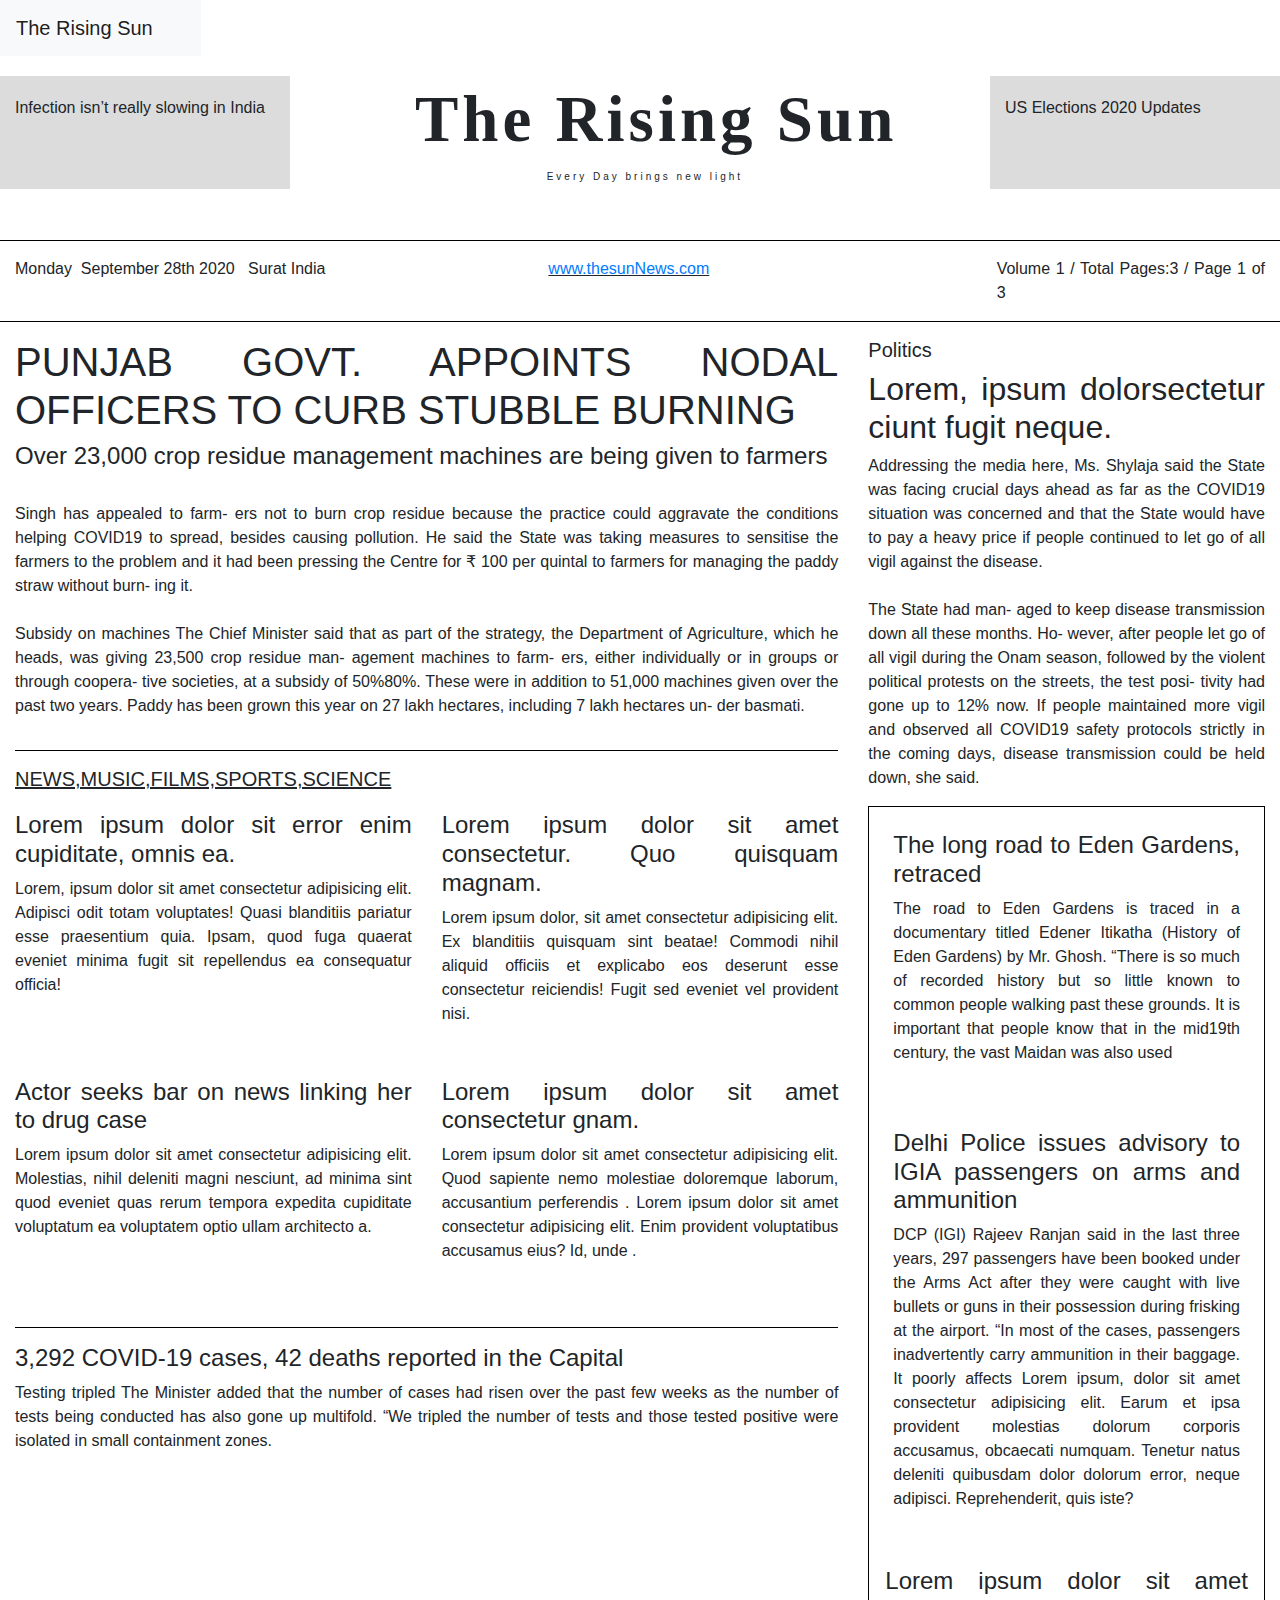
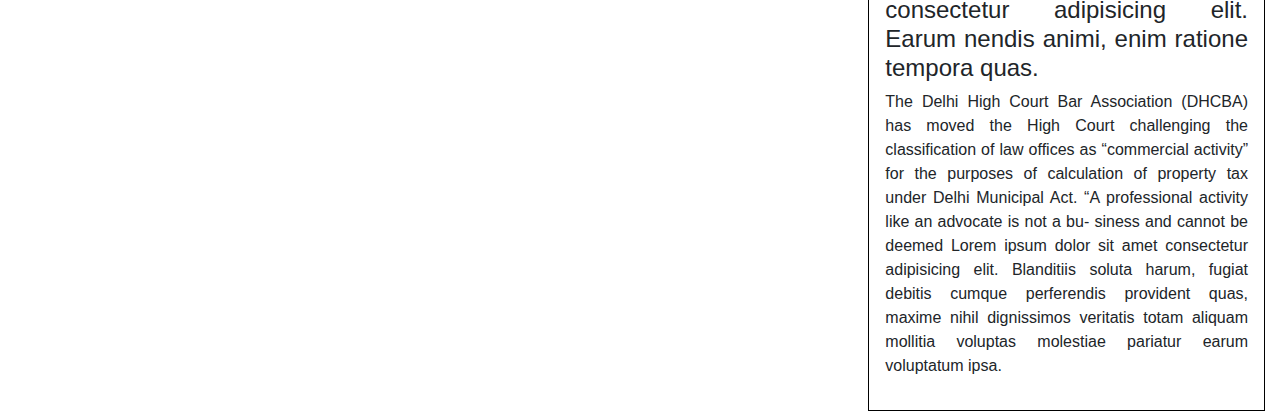
==== index.html @ dada2051 "Add files via upload" ====
<!DOCTYPE html>
<html lang="en">

<head>
    <meta charset="UTF-8">
    <meta name="viewport" content="width=device-width, initial-scale=1.0">
    <link rel="stylesheet" href="style.css">
    <link rel="stylesheet" href="https://stackpath.bootstrapcdn.com/bootstrap/4.5.2/css/bootstrap.min.css"
        integrity="sha384-JcKb8q3iqJ61gNV9KGb8thSsNjpSL0n8PARn9HuZOnIxN0hoP+VmmDGMN5t9UJ0Z" crossorigin="anonymous">
    <title>Newspaper</title>
</head>

<body>
    <div class="container-fluid">
        <div class="row">
            <nav class="navbar navbar-expand-lg navbar-light bg-light">
                <a class="navbar-brand" href="#">The Rising Sun</a>
                <button class="navbar-toggler" type="button" data-toggle="collapse" data-target="#navbarText"
                    aria-controls="navbarText" aria-expanded="false" aria-label="Toggle navigation">
                    <span class="navbar-toggler-icon"></span>
                </button>
                <div class="collapse navbar-collapse" id="navbarText">
                    <ul class="navbar-nav mr-auto">
                        <li class="nav-item active">
                            <a class="nav-link" href="index.html"><span class="sr-only">(current)</span></a>
                        </li>
                        </ul>

                </div>
            </nav>
        </div>
        <div class="row">
            <div class=" col-md side-header-left hidden-sm-up">
                <div class="row">
                    
                    <div class="col">Infection isn’t really slowing in India</div>
                </div>
            </div>
            <div class=" col-md-6 
              center-header">
                <div class="row">
                    <div class="col-md-12">
                        <div class="header"><b>The Rising Sun</b></div>
                        <div class="row">
                            <div class="col-md-2"></div>
                            <div class="col-md col-sm-12 col-xs-12 belowHeaderLine">Every Day brings new light</div>
                            <div class="col-md-1"></div>
                        </div>

                    </div>

                </div>

            </div>
            <div class="col-lg col-md side-header-right  hidden-sm-down">
                <div class="row">
                    
                    <div class="col">US Elections 2020 Updates</div>
                </div>

            </div>
        </div>
        <div class="row newspaperInfo">
            <hr class="hr" />
            <div class="col-md-5 date">Monday&nbsp; September 28th 2020 &nbsp; Surat India</div>
            <div class="col-md website "><u><a href="index.html">www.thesunNews.com</a></u></div>
            <div class="col-md totalPages">Volume 1 / Total Pages:3 / Page 1 of 3</div>
            <hr class="hr" />
        </div>
        <div class="row">

            <div class="col-md-8">
                <div class="row">
                    <div class="col-md-12">
                        <h1>PUNJAB GOVT. APPOINTS NODAL OFFICERS TO CURB STUBBLE BURNING</h1>
                        
                        <h4>Over 23,000 crop residue management machines are being given to farmers</h4><br>
                        <p>
                            Singh has appealed to farm-
                            ers not to burn crop residue

                            because the practice could
                            aggravate the conditions
                            helping COVID­19 to spread,
                            besides causing pollution.
                            He said the State was taking
                            measures to sensitise the
                            farmers to the problem and
                            it had been pressing the
                            Centre for ₹
                            100 per quintal
                            to farmers for managing the

                            paddy straw without burn-
                            ing it. <br><br>
                            Subsidy on machines
                            The Chief Minister said that
                            as part of the strategy, the
                            Department of Agriculture,
                            which he heads, was giving

                            23,500 crop residue man-
                            agement machines to farm-
                            ers, either individually or in

                            groups or through coopera-
                            tive societies, at a subsidy of

                            50%­80%.
                            These were in addition to
                            51,000 machines given over
                            the past two years.
                            Paddy has been grown
                            this year on 27 lakh hectares,

                            including 7 lakh hectares un-
                            der basmati.
                        </p>
                    </div>

                    <div class="col-md-12">
                        <hr class="hr" />
                    </div>
                    <div class="col">

                        <h5>
                            <u>
                                NEWS,MUSIC,FILMS,SPORTS,SCIENCE
                            </u>

                        </h5>

                        <div class="row mt-3 mb-5">
                            <div class="col-md-6 mt-1">
                                <h4>Lorem ipsum dolor sit error enim cupiditate,
                                    omnis ea.</h4>
                                <div class="row my02">
                                    
                                    <div class="col">Lorem, ipsum dolor sit amet consectetur adipisicing elit. Adipisci
                                        odit totam voluptates! Quasi blanditiis pariatur esse praesentium quia. Ipsam,
                                        quod fuga quaerat eveniet minima fugit sit repellendus ea consequatur officia!

                                    </div>
                                </div>
                            </div>
                            <div class="col-md-6 mt-1">
                                <h4>Lorem ipsum dolor sit amet consectetur. Quo quisquam magnam.</h4>
                                <div class="row mt-2">
                                    
                                    <div class="col">Lorem ipsum dolor, sit amet consectetur adipisicing elit. Ex
                                        blanditiis quisquam sint beatae! Commodi nihil aliquid officiis et explicabo eos
                                        deserunt esse consectetur reiciendis! Fugit sed eveniet vel provident nisi.

                                    </div>
                                </div>
                            </div>

                        </div>
                        <div class="row mt-3 mb-5">
                            <div class="col-md-6 mt-1">
                                <h4>Actor seeks bar on news
                                    linking her to drug case</h4>
                                <div class="row mt-2">
                                    
                                    <div class="col">Lorem ipsum dolor sit amet consectetur adipisicing elit. Molestias,
                                        nihil deleniti magni nesciunt, ad minima sint quod eveniet quas rerum tempora
                                        expedita cupiditate voluptatum ea voluptatem optio ullam architecto a.

                                    </div>
                                </div>
                            </div>
                            <div class="col-md-6 mt-1">
                                <h4>Lorem ipsum dolor sit amet consectetur gnam.</h4>
                                <div class="row mt-2">
                                    
                                    <div class="col">
                                        Lorem ipsum dolor sit amet consectetur adipisicing elit. Quod sapiente nemo
                                        molestiae doloremque laborum, accusantium perferendis .
                                        Lorem ipsum dolor sit amet consectetur adipisicing elit. Enim provident
                                        voluptatibus accusamus eius? Id, unde .
                                    </div>
                                </div>
                            </div>

                        </div>

                        <div class="row">
                            <div class="col-12">
                                <hr class="hr" />
                            </div>

                        </div>
                        <div class="row">
                            <div class="col-md-12">
                                <h4>3,292 COVID-19 cases, 42 deaths reported in the Capital</h4>
                            </div>
                            <div class="col-md-12">
                                <div class="row pd-5 md-10">
                                    
                                    <div class="col-md">
                                        Testing tripled
                                        The Minister added that the
                                        number of cases had risen over the past few weeks as the
                                        number of tests being conducted has also gone up multifold.
                                        “We tripled the number of tests and those tested
                                        positive were isolated in
                                        small containment zones.

                                    </div>
                                </div>

                            </div>


                        </div>
                    </div>

                </div>
            </div>
            <div class="col-md-4">
                <div>
                    <h5>Politics</h5>
                    
                    <h2>Lorem, ipsum dolorsectetur ciunt fugit neque.</h2>
                    <p>
                        Addressing the media
                        here, Ms. Shylaja said the
                        State was facing crucial days
                        ahead as far as the COVID­19
                        situation was concerned and
                        that the State would have to
                        pay a heavy price if people
                        continued to let go of
                        all vigil against the
                        disease.
                        <br><br>
                        The State had man-
                        aged to keep disease
                        transmission down all
                        these months. Ho-
                        wever, after people
                        let go of all vigil during the
                        Onam season, followed by
                        the violent political protests
                        on the streets, the test posi-
                        tivity had gone up to 12% now.
                        If people maintained
                        more vigil and observed all
                        COVID­19 safety protocols
                        strictly in the coming days,
                        disease transmission could
                        be held down, she said.
                    </p>
                </div>
                <div style="border:1px solid black">
                    <div class="p-4">
                        <h4>
                            The long road to Eden Gardens, retraced
                        </h4>
                        <p>
                            The road to Eden Gardens is
                            traced in a documentary
                            titled Edener Itikatha
                            (History of Eden Gardens) by
                            Mr. Ghosh. “There is so much
                            of recorded history but so
                            little known to common
                            people walking past these
                            grounds. It is important that
                            people know that in the
                            mid­19th century, the vast
                            Maidan was also used
                        </p>
                    </div>
                    <div class="p-4">
                        <h4>
                            Delhi Police issues advisory to IGIA
                            passengers on arms and ammunition
                        </h4>
                        <p>
                            DCP (IGI) Rajeev Ranjan
                            said in the last three years,
                            297 passengers have been
                            booked under the Arms Act
                            after they were caught with
                            live bullets or guns in their
                            possession during frisking
                            at the airport.
                            “In most of the cases,
                            passengers inadvertently
                            carry ammunition in their
                            baggage. It poorly affects
                            Lorem ipsum, dolor sit amet consectetur adipisicing elit. Earum et ipsa provident molestias
                            dolorum corporis accusamus, obcaecati numquam. Tenetur natus deleniti quibusdam dolor
                            dolorum error, neque adipisci. Reprehenderit, quis iste?
                        </p>
                    </div>
                    <div class="p-3 pd-3">
                        <h4>
                            Lorem ipsum dolor sit amet consectetur adipisicing elit. Earum nendis animi, enim ratione
                            tempora quas.
                        </h4>
                        <p>
                            The Delhi High Court Bar Association (DHCBA) has moved the High Court challenging the
                            classification of law offices as
                            “commercial
                            activity” for the purposes of
                            calculation of property tax
                            under Delhi Municipal Act.
                            “A professional activity
                            like an advocate is not a bu-
                            siness and cannot be deemed
                            Lorem ipsum dolor sit amet consectetur adipisicing elit. Blanditiis soluta harum, fugiat
                            debitis cumque perferendis provident quas, maxime nihil dignissimos veritatis totam aliquam
                            mollitia voluptas molestiae pariatur earum voluptatum ipsa.
                        </p>
                    </div>
                </div>
            </div>

        </div>
    </div>

    
</body>

</html>
---- style.css ----
body {
    text-align: justify !important;
}

.header {
    font-size: 65px;
    font-family: 'Times New Roman', Times, serif;
    letter-spacing: 4px;
    padding: 5px;
    padding-bottom: 0;
    margin: 5px;
    margin-bottom: 0;
    margin-left: 45px;

}

.newspaperInfo {

    margin-top: 35px;
}

.newspaperInfo hr {
    width: 100%;
    color: black !important;

}

.website {
    margin-right: 150px;
}



.hr {
    border-top: 1px solid black;
}

.side-header-left {
    margin-top: 20px;
    background-color: rgb(220, 220, 220);
    padding: 20px;
}

.side-header-right {
    margin-top: 20px;
    background-color: rgb(220, 220, 220);
    padding: 20px
}

.center-header {
    padding: 5px;
    margin-left: 60px
}

.borderHeader {
    font-size: 11px;
    letter-spacing: 2px;
    padding: 2px;
}

.page2Header {

    font-size: 6.7em;
    letter-spacing: 0.099em;
}

.redHeader {


    font-size: 20px;
    color: white;
}

.firstPartPage2 {
    height: 85%;
}

.headerImage {
    width: 100%;
    height: 420px
}

.paragraphSecond {
    font-size: 20px;
    color: maroon;
    text-align: center;
}

.website {
    margin-left: 0em;
}

.paraPage3 {
    text-align: center !important;
    color: darkred;
}

.imgSection2Page3 {
    width: 100%;
    height: 200px;
}

.belowHeaderLine {
    font-size: 10px;
    letter-spacing: 3px;
    padding-left: 3em;
    margin-left: 7.5em;
}

.rightHeader {

    margin-left: 4em;

}

@media (max-width: 515px) {
    .header {
        font-size: 35px;
        letter-spacing: 0px;
        text-align: center;
        margin-left: 0px;
    }

    .page2Header {

        font-size: 1.9em;
        letter-spacing: 1em;
    }

    .website {

        margin-left: 0px;
    }



    .rightHeader {

        margin-left: 0em;

    }

}

@media (max-width: 768px) {
    .header {
        position: relative;
        font-size: 55px;
        letter-spacing: 2px;
        text-align: center;
        margin-left: -1em;
    }

    .belowHeaderLine {

        margin-left: 0em;
    }



}

@media (max-width: 1024px) {
    .header {
        font-size: 55px;
        letter-spacing: 2px;
        text-align: center;
        margin-left: -1em;
    }



}
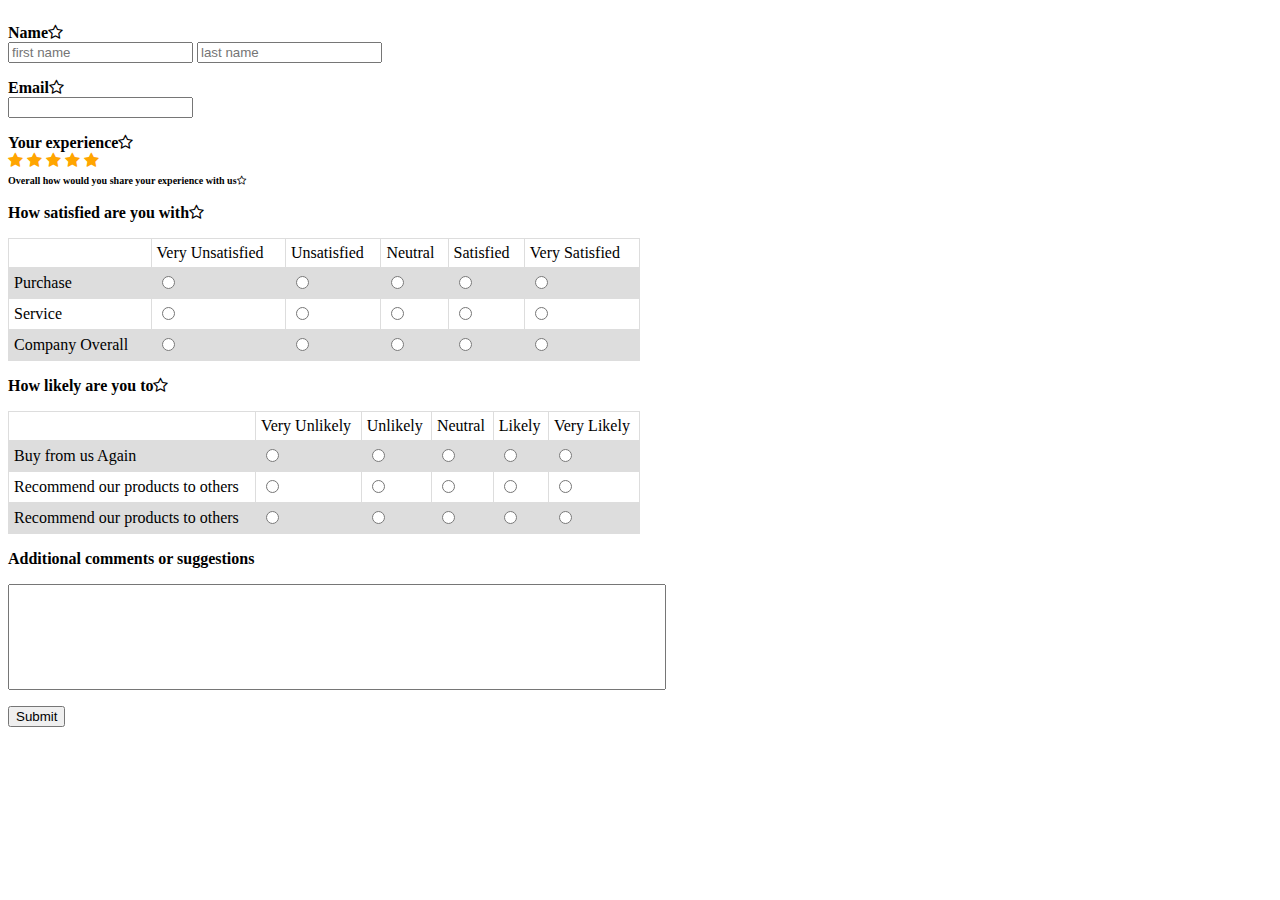
==== commit 071ffde7: "Add files via upload" ====
--- a/index.html
+++ b/index.html
@@ -1,327 +1,128 @@
 <!DOCTYPE html>
 <html lang="en">
-
 <head>
     <meta charset="UTF-8">
+    <meta http-equiv="X-UA-Compatible" content="IE=edge">
     <meta name="viewport" content="width=device-width, initial-scale=1.0">
-    <link rel="stylesheet" href="style.css">
-    <link rel="stylesheet" href="https://stackpath.bootstrapcdn.com/bootstrap/4.5.2/css/bootstrap.min.css"
-        integrity="sha384-JcKb8q3iqJ61gNV9KGb8thSsNjpSL0n8PARn9HuZOnIxN0hoP+VmmDGMN5t9UJ0Z" crossorigin="anonymous">
-    <title>Newspaper</title>
+    <title>Document</title>
+    <link rel="stylesheet" href="https://cdnjs.cloudflare.com/ajax/libs/font-awesome/4.7.0/css/font-awesome.min.css">
+    
+     <link rel = "stylesheet" href = "./style.css">
+    
+     <link rel="stylesheet" href="https://cdn.jsdelivr.net/npm/bootstrap@4.6.0/dist/css/bootstrap.min.css" integrity="sha384-B0vP5xmATw1+K9KRQjQERJvTumQW0nPEzvF6L/Z6nronJ3oUOFUFpCjEUQouq2+l" crossorigin="anonymous">
 </head>
-
 <body>
-    <div class="container-fluid">
-        <div class="row">
-            <nav class="navbar navbar-expand-lg navbar-light bg-light">
-                <a class="navbar-brand" href="#">The Rising Sun</a>
-                <button class="navbar-toggler" type="button" data-toggle="collapse" data-target="#navbarText"
-                    aria-controls="navbarText" aria-expanded="false" aria-label="Toggle navigation">
-                    <span class="navbar-toggler-icon"></span>
-                </button>
-                <div class="collapse navbar-collapse" id="navbarText">
-                    <ul class="navbar-nav mr-auto">
-                        <li class="nav-item active">
-                            <a class="nav-link" href="index.html"><span class="sr-only">(current)</span></a>
-                        </li>
-                        </ul>
-
-                </div>
-            </nav>
-        </div>
-        <div class="row">
-            <div class=" col-md side-header-left hidden-sm-up">
-                <div class="row">
-                    
-                    <div class="col">Infection isn’t really slowing in India</div>
-                </div>
-            </div>
-            <div class=" col-md-6 
-              center-header">
-                <div class="row">
-                    <div class="col-md-12">
-                        <div class="header"><b>The Rising Sun</b></div>
-                        <div class="row">
-                            <div class="col-md-2"></div>
-                            <div class="col-md col-sm-12 col-xs-12 belowHeaderLine">Every Day brings new light</div>
-                            <div class="col-md-1"></div>
-                        </div>
-
-                    </div>
-
-                </div>
-
-            </div>
-            <div class="col-lg col-md side-header-right  hidden-sm-down">
-                <div class="row">
-                    
-                    <div class="col">US Elections 2020 Updates</div>
-                </div>
-
-            </div>
-        </div>
-        <div class="row newspaperInfo">
-            <hr class="hr" />
-            <div class="col-md-5 date">Monday&nbsp; September 28th 2020 &nbsp; Surat India</div>
-            <div class="col-md website "><u><a href="index.html">www.thesunNews.com</a></u></div>
-            <div class="col-md totalPages">Volume 1 / Total Pages:3 / Page 1 of 3</div>
-            <hr class="hr" />
-        </div>
-        <div class="row">
-
-            <div class="col-md-8">
-                <div class="row">
-                    <div class="col-md-12">
-                        <h1>PUNJAB GOVT. APPOINTS NODAL OFFICERS TO CURB STUBBLE BURNING</h1>
-                        
-                        <h4>Over 23,000 crop residue management machines are being given to farmers</h4><br>
-                        <p>
-                            Singh has appealed to farm-
-                            ers not to burn crop residue
-
-                            because the practice could
-                            aggravate the conditions
-                            helping COVID­19 to spread,
-                            besides causing pollution.
-                            He said the State was taking
-                            measures to sensitise the
-                            farmers to the problem and
-                            it had been pressing the
-                            Centre for ₹
-                            100 per quintal
-                            to farmers for managing the
-
-                            paddy straw without burn-
-                            ing it. <br><br>
-                            Subsidy on machines
-                            The Chief Minister said that
-                            as part of the strategy, the
-                            Department of Agriculture,
-                            which he heads, was giving
-
-                            23,500 crop residue man-
-                            agement machines to farm-
-                            ers, either individually or in
-
-                            groups or through coopera-
-                            tive societies, at a subsidy of
-
-                            50%­80%.
-                            These were in addition to
-                            51,000 machines given over
-                            the past two years.
-                            Paddy has been grown
-                            this year on 27 lakh hectares,
-
-                            including 7 lakh hectares un-
-                            der basmati.
-                        </p>
-                    </div>
-
-                    <div class="col-md-12">
-                        <hr class="hr" />
-                    </div>
-                    <div class="col">
-
-                        <h5>
-                            <u>
-                                NEWS,MUSIC,FILMS,SPORTS,SCIENCE
-                            </u>
-
-                        </h5>
-
-                        <div class="row mt-3 mb-5">
-                            <div class="col-md-6 mt-1">
-                                <h4>Lorem ipsum dolor sit error enim cupiditate,
-                                    omnis ea.</h4>
-                                <div class="row my02">
-                                    
-                                    <div class="col">Lorem, ipsum dolor sit amet consectetur adipisicing elit. Adipisci
-                                        odit totam voluptates! Quasi blanditiis pariatur esse praesentium quia. Ipsam,
-                                        quod fuga quaerat eveniet minima fugit sit repellendus ea consequatur officia!
-
-                                    </div>
-                                </div>
-                            </div>
-                            <div class="col-md-6 mt-1">
-                                <h4>Lorem ipsum dolor sit amet consectetur. Quo quisquam magnam.</h4>
-                                <div class="row mt-2">
-                                    
-                                    <div class="col">Lorem ipsum dolor, sit amet consectetur adipisicing elit. Ex
-                                        blanditiis quisquam sint beatae! Commodi nihil aliquid officiis et explicabo eos
-                                        deserunt esse consectetur reiciendis! Fugit sed eveniet vel provident nisi.
-
-                                    </div>
-                                </div>
-                            </div>
-
-                        </div>
-                        <div class="row mt-3 mb-5">
-                            <div class="col-md-6 mt-1">
-                                <h4>Actor seeks bar on news
-                                    linking her to drug case</h4>
-                                <div class="row mt-2">
-                                    
-                                    <div class="col">Lorem ipsum dolor sit amet consectetur adipisicing elit. Molestias,
-                                        nihil deleniti magni nesciunt, ad minima sint quod eveniet quas rerum tempora
-                                        expedita cupiditate voluptatum ea voluptatem optio ullam architecto a.
-
-                                    </div>
-                                </div>
-                            </div>
-                            <div class="col-md-6 mt-1">
-                                <h4>Lorem ipsum dolor sit amet consectetur gnam.</h4>
-                                <div class="row mt-2">
-                                    
-                                    <div class="col">
-                                        Lorem ipsum dolor sit amet consectetur adipisicing elit. Quod sapiente nemo
-                                        molestiae doloremque laborum, accusantium perferendis .
-                                        Lorem ipsum dolor sit amet consectetur adipisicing elit. Enim provident
-                                        voluptatibus accusamus eius? Id, unde .
-                                    </div>
-                                </div>
-                            </div>
-
-                        </div>
-
-                        <div class="row">
-                            <div class="col-12">
-                                <hr class="hr" />
-                            </div>
-
-                        </div>
-                        <div class="row">
-                            <div class="col-md-12">
-                                <h4>3,292 COVID-19 cases, 42 deaths reported in the Capital</h4>
-                            </div>
-                            <div class="col-md-12">
-                                <div class="row pd-5 md-10">
-                                    
-                                    <div class="col-md">
-                                        Testing tripled
-                                        The Minister added that the
-                                        number of cases had risen over the past few weeks as the
-                                        number of tests being conducted has also gone up multifold.
-                                        “We tripled the number of tests and those tested
-                                        positive were isolated in
-                                        small containment zones.
-
-                                    </div>
-                                </div>
-
-                            </div>
-
-
-                        </div>
-                    </div>
-
-                </div>
-            </div>
-            <div class="col-md-4">
-                <div>
-                    <h5>Politics</h5>
-                    
-                    <h2>Lorem, ipsum dolorsectetur ciunt fugit neque.</h2>
-                    <p>
-                        Addressing the media
-                        here, Ms. Shylaja said the
-                        State was facing crucial days
-                        ahead as far as the COVID­19
-                        situation was concerned and
-                        that the State would have to
-                        pay a heavy price if people
-                        continued to let go of
-                        all vigil against the
-                        disease.
-                        <br><br>
-                        The State had man-
-                        aged to keep disease
-                        transmission down all
-                        these months. Ho-
-                        wever, after people
-                        let go of all vigil during the
-                        Onam season, followed by
-                        the violent political protests
-                        on the streets, the test posi-
-                        tivity had gone up to 12% now.
-                        If people maintained
-                        more vigil and observed all
-                        COVID­19 safety protocols
-                        strictly in the coming days,
-                        disease transmission could
-                        be held down, she said.
-                    </p>
-                </div>
-                <div style="border:1px solid black">
-                    <div class="p-4">
-                        <h4>
-                            The long road to Eden Gardens, retraced
-                        </h4>
-                        <p>
-                            The road to Eden Gardens is
-                            traced in a documentary
-                            titled Edener Itikatha
-                            (History of Eden Gardens) by
-                            Mr. Ghosh. “There is so much
-                            of recorded history but so
-                            little known to common
-                            people walking past these
-                            grounds. It is important that
-                            people know that in the
-                            mid­19th century, the vast
-                            Maidan was also used
-                        </p>
-                    </div>
-                    <div class="p-4">
-                        <h4>
-                            Delhi Police issues advisory to IGIA
-                            passengers on arms and ammunition
-                        </h4>
-                        <p>
-                            DCP (IGI) Rajeev Ranjan
-                            said in the last three years,
-                            297 passengers have been
-                            booked under the Arms Act
-                            after they were caught with
-                            live bullets or guns in their
-                            possession during frisking
-                            at the airport.
-                            “In most of the cases,
-                            passengers inadvertently
-                            carry ammunition in their
-                            baggage. It poorly affects
-                            Lorem ipsum, dolor sit amet consectetur adipisicing elit. Earum et ipsa provident molestias
-                            dolorum corporis accusamus, obcaecati numquam. Tenetur natus deleniti quibusdam dolor
-                            dolorum error, neque adipisci. Reprehenderit, quis iste?
-                        </p>
-                    </div>
-                    <div class="p-3 pd-3">
-                        <h4>
-                            Lorem ipsum dolor sit amet consectetur adipisicing elit. Earum nendis animi, enim ratione
-                            tempora quas.
-                        </h4>
-                        <p>
-                            The Delhi High Court Bar Association (DHCBA) has moved the High Court challenging the
-                            classification of law offices as
-                            “commercial
-                            activity” for the purposes of
-                            calculation of property tax
-                            under Delhi Municipal Act.
-                            “A professional activity
-                            like an advocate is not a bu-
-                            siness and cannot be deemed
-                            Lorem ipsum dolor sit amet consectetur adipisicing elit. Blanditiis soluta harum, fugiat
-                            debitis cumque perferendis provident quas, maxime nihil dignissimos veritatis totam aliquam
-                            mollitia voluptas molestiae pariatur earum voluptatum ipsa.
-                        </p>
-                    </div>
-                </div>
-            </div>
-
-        </div>
-    </div>
-
+    
+    
+       <h1>SURVEY FORM</h1>
+       <ul></ul>
+       <div class="top">
+       <label for="fname">Name<span class="fa fa-star-o"></span></label><br>
+       <input type="text" id="fname" name="fname"placeholder="first name" >               
+       <input type="text"id="lname" placeholder="last name"/>
+       </div>
+       <ul></ul>
+       <div class="top">
+       <label for= "email">Email<span class="fa fa-star-o"></span></label><br>
+       <input type = "email" id= "email" >
+       </div>
+       <ul></ul>
+       <div class = "stars">
+       <form action="">
+       <label for = "survey">Your experience<span class="fa fa-star-o"></span></label><br>       
+       <span class="fa fa-star checked"></span>
+       <span class="fa fa-star checked"></span>
+       <span class="fa fa-star checked"></span>
+       <span class="fa fa-star checked"></span>
+       <span class="fa fa-star checked"></span>
+       </form>
+       <span>Overall how would you share your experience with us<span class="fa fa-star-o"></span></span>
+       <ul></ul>
+       </div>
+       <div>
+       <p>How satisfied are you with<span class="fa fa-star-o"></span></p>
+       <table>
+       <tr>
+       <th><td>Very Unsatisfied</td></th>
+       <th>Unsatisfied</th>
+       <th>Neutral</th>
+       <th>Satisfied</th>
+       <th>Very Satisfied</th>
+       </tr>
+       <tr> 
+       <th>Purchase</th>
+       <td><input type="radio"  ></td>
+       <td><input type="radio"  ></td>
+       <td><input type="radio"  ></td>
+       <td><input type="radio"  ></td>
+       <td><input type="radio"  ></td>
+       </tr>
+       <tr>
+       <th>Service</th>
+       <td><input type="radio"  ></td>
+       <td><input type="radio"  ></td>
+       <td><input type="radio"  ></td>
+       <td><input type="radio"  ></td>
+       <td><input type="radio"  ></td>
+       </tr>
+       <tr>
+       <th>Company Overall</th>
+       <td><input type="radio"  ></td>
+       <td><input type="radio"  ></td>
+       <td><input type="radio"  ></td>
+       <td><input type="radio"  ></td>
+       <td><input type="radio"  ></td>
+       </tr>
+       </table>
+       <ul></ul>
+       <div>
+       <p> How likely are you to<span class="fa fa-star-o"></span></p>
+       </div>
+       <table>
+       <tr>
+       <th><td>Very Unlikely</td></th>
+       <th>Unlikely</th>
+       <th>Neutral</th>
+       <th>Likely</th>
+       <th>Very Likely</th>
+       </tr>
+       <tr>
+       <td>Buy from us Again</td>
+       <td><input type="radio"  ></td>
+       <td><input type="radio"  ></td>
+       <td><input type="radio"  ></td>
+       <td><input type="radio"  ></td>
+       <td><input type="radio"  ></td>
+       </tr>
+       <tr>
+       <td> Recommend our products to others</td>
+       <td><input type="radio"  ></td>
+       <td><input type="radio"  ></td>
+       <td><input type="radio"  ></td>
+       <td><input type="radio"  ></td>
+       <td><input type="radio"  ></td>
+       </tr>
+       <tr>
+       <td>Recommend our products to others</td>
+       <td><input type="radio"  value="very satisfied"></td>
+       <td><input type="radio"  value="very satisfied"></td>
+       <td><input type="radio"  value="very satisfied"></td>
+       <td><input type="radio"  value="very satisfied"></td>
+       <td><input type="radio"  value="very satisfied"></td>
+       </tr>
+       </table>
+       <ul></ul>
+       <div>
+       <p> Additional comments or suggestions</p>
+       <input type ="text" style= "font-size:20pt; height: 100px; width:650px;">
+       </div>
+       <ul></ul>
+       <div>
+       <button type="submit" value="submit">Submit</button>
+       </div>
+       </form>
+       </div>
+       </div>
     
 </body>
-
 </html>--- a/style.css
+++ b/style.css
@@ -1,173 +1,55 @@
-body {
-    text-align: justify !important;
+.body{
+    background-color: white;
+    float:left;
+    width: 600px;
+    margin:100px;
+    border:grey;
+    text-align: center;
+    align-content: center;
+    display:flex;
+}
+h1{
+    font-family: 'Franklin Gothic Medium', 'Arial Narrow', Arial, sans-serif;
+    font-size: 0ch;
+    text-align-last: center;
+    text-decoration-line: underline;
 }
 
-.header {
-    font-size: 65px;
+.radiobut
+{
+    margin-left:50px;
+}
+.checked {
+    color: orange;
+  }
+span{
+      font-size: 10px;
+  }
+  table {
+    font-family: arial, sans-serif;
+    border-collapse: collapse;
+    width: 50%;
+  }
+  
+  td, th {
+    border: 1px solid #dddddd;
+    text-align: left;
+    padding: 5px;
     font-family: 'Times New Roman', Times, serif;
-    letter-spacing: 4px;
-    padding: 5px;
-    padding-bottom: 0;
-    margin: 5px;
-    margin-bottom: 0;
-    margin-left: 45px;
-
-}
-
-.newspaperInfo {
-
-    margin-top: 35px;
-}
-
-.newspaperInfo hr {
-    width: 100%;
-    color: black !important;
-
-}
-
-.website {
-    margin-right: 150px;
-}
-
-
-
-.hr {
-    border-top: 1px solid black;
-}
-
-.side-header-left {
-    margin-top: 20px;
-    background-color: rgb(220, 220, 220);
-    padding: 20px;
-}
-
-.side-header-right {
-    margin-top: 20px;
-    background-color: rgb(220, 220, 220);
-    padding: 20px
-}
-
-.center-header {
-    padding: 5px;
-    margin-left: 60px
-}
-
-.borderHeader {
-    font-size: 11px;
-    letter-spacing: 2px;
-    padding: 2px;
-}
-
-.page2Header {
-
-    font-size: 6.7em;
-    letter-spacing: 0.099em;
-}
-
-.redHeader {
-
-
-    font-size: 20px;
-    color: white;
-}
-
-.firstPartPage2 {
-    height: 85%;
-}
-
-.headerImage {
-    width: 100%;
-    height: 420px
-}
-
-.paragraphSecond {
-    font-size: 20px;
-    color: maroon;
-    text-align: center;
-}
-
-.website {
-    margin-left: 0em;
-}
-
-.paraPage3 {
-    text-align: center !important;
-    color: darkred;
-}
-
-.imgSection2Page3 {
-    width: 100%;
-    height: 200px;
-}
-
-.belowHeaderLine {
-    font-size: 10px;
-    letter-spacing: 3px;
-    padding-left: 3em;
-    margin-left: 7.5em;
-}
-
-.rightHeader {
-
-    margin-left: 4em;
-
-}
-
-@media (max-width: 515px) {
-    .header {
-        font-size: 35px;
-        letter-spacing: 0px;
-        text-align: center;
-        margin-left: 0px;
-    }
-
-    .page2Header {
-
-        font-size: 1.9em;
-        letter-spacing: 1em;
-    }
-
-    .website {
-
-        margin-left: 0px;
-    }
-
-
-
-    .rightHeader {
-
-        margin-left: 0em;
-
-    }
-
-}
-
-@media (max-width: 768px) {
-    .header {
-        position: relative;
-        font-size: 55px;
-        letter-spacing: 2px;
-        text-align: center;
-        margin-left: -1em;
-    }
-
-    .belowHeaderLine {
-
-        margin-left: 0em;
-    }
-
-
-
-}
-
-@media (max-width: 1024px) {
-    .header {
-        font-size: 55px;
-        letter-spacing: 2px;
-        text-align: center;
-        margin-left: -1em;
-    }
-
-
-
-}+    font-weight: normal;
+  }
+  
+  tr:nth-child(even) {
+    background-color: #dddddd;
+  }
+  p{
+      font-weight: bolder;
+  }
+  .stars{
+      font-weight: bolder;
+  }.top{
+      font-weight: bolder;
+  }
+  .just {
+    table-layout: auto;
+  }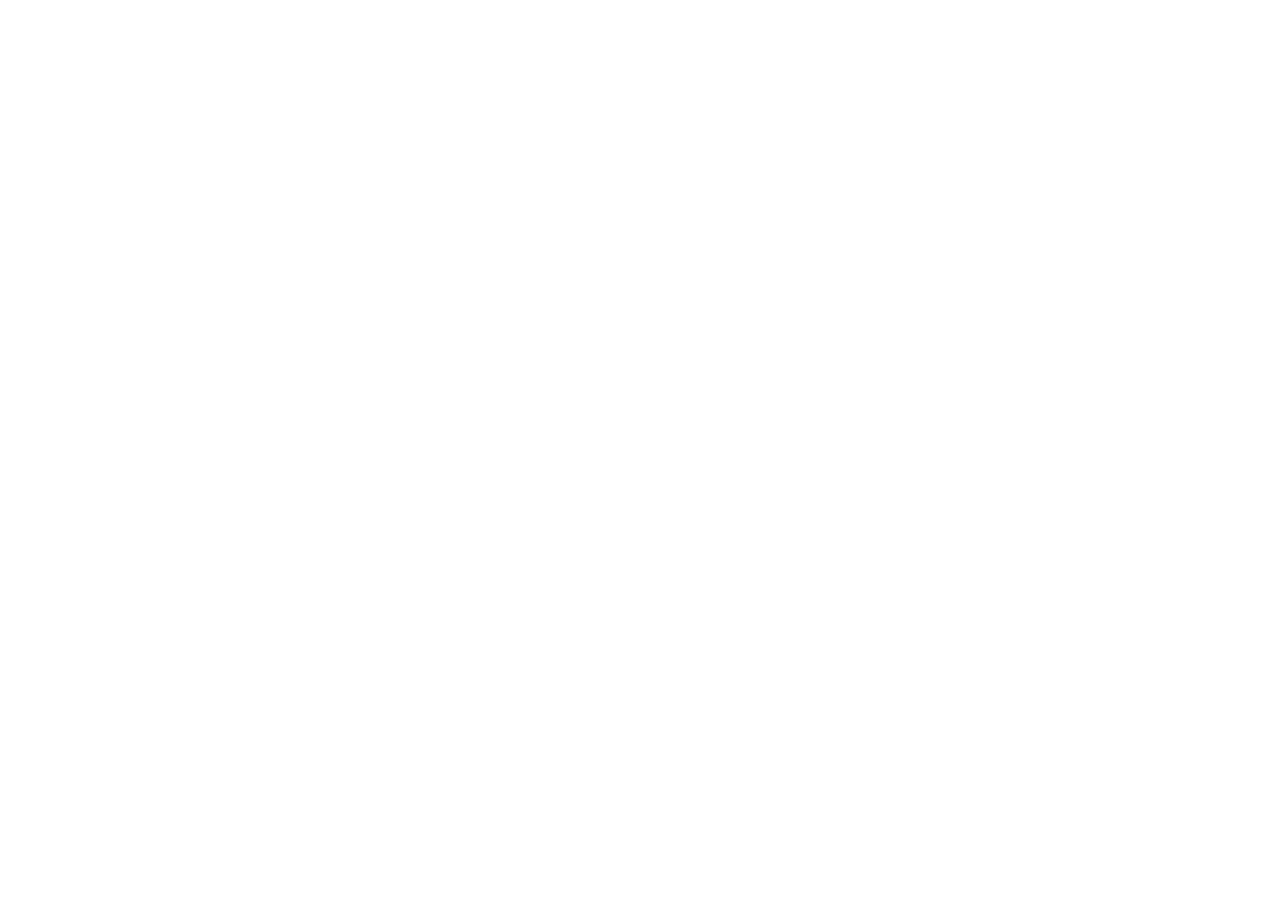
==== commit b7b31f10: "Add files via upload" ====
--- a/index.html
+++ b/index.html
@@ -5,124 +5,9 @@
     <meta http-equiv="X-UA-Compatible" content="IE=edge">
     <meta name="viewport" content="width=device-width, initial-scale=1.0">
     <title>Document</title>
-    <link rel="stylesheet" href="https://cdnjs.cloudflare.com/ajax/libs/font-awesome/4.7.0/css/font-awesome.min.css">
-    
-     <link rel = "stylesheet" href = "./style.css">
-    
-     <link rel="stylesheet" href="https://cdn.jsdelivr.net/npm/bootstrap@4.6.0/dist/css/bootstrap.min.css" integrity="sha384-B0vP5xmATw1+K9KRQjQERJvTumQW0nPEzvF6L/Z6nronJ3oUOFUFpCjEUQouq2+l" crossorigin="anonymous">
+    <link rel="stylesheet" href="./style.css">
 </head>
 <body>
-    
-    
-       <h1>SURVEY FORM</h1>
-       <ul></ul>
-       <div class="top">
-       <label for="fname">Name<span class="fa fa-star-o"></span></label><br>
-       <input type="text" id="fname" name="fname"placeholder="first name" >               
-       <input type="text"id="lname" placeholder="last name"/>
-       </div>
-       <ul></ul>
-       <div class="top">
-       <label for= "email">Email<span class="fa fa-star-o"></span></label><br>
-       <input type = "email" id= "email" >
-       </div>
-       <ul></ul>
-       <div class = "stars">
-       <form action="">
-       <label for = "survey">Your experience<span class="fa fa-star-o"></span></label><br>       
-       <span class="fa fa-star checked"></span>
-       <span class="fa fa-star checked"></span>
-       <span class="fa fa-star checked"></span>
-       <span class="fa fa-star checked"></span>
-       <span class="fa fa-star checked"></span>
-       </form>
-       <span>Overall how would you share your experience with us<span class="fa fa-star-o"></span></span>
-       <ul></ul>
-       </div>
-       <div>
-       <p>How satisfied are you with<span class="fa fa-star-o"></span></p>
-       <table>
-       <tr>
-       <th><td>Very Unsatisfied</td></th>
-       <th>Unsatisfied</th>
-       <th>Neutral</th>
-       <th>Satisfied</th>
-       <th>Very Satisfied</th>
-       </tr>
-       <tr> 
-       <th>Purchase</th>
-       <td><input type="radio"  ></td>
-       <td><input type="radio"  ></td>
-       <td><input type="radio"  ></td>
-       <td><input type="radio"  ></td>
-       <td><input type="radio"  ></td>
-       </tr>
-       <tr>
-       <th>Service</th>
-       <td><input type="radio"  ></td>
-       <td><input type="radio"  ></td>
-       <td><input type="radio"  ></td>
-       <td><input type="radio"  ></td>
-       <td><input type="radio"  ></td>
-       </tr>
-       <tr>
-       <th>Company Overall</th>
-       <td><input type="radio"  ></td>
-       <td><input type="radio"  ></td>
-       <td><input type="radio"  ></td>
-       <td><input type="radio"  ></td>
-       <td><input type="radio"  ></td>
-       </tr>
-       </table>
-       <ul></ul>
-       <div>
-       <p> How likely are you to<span class="fa fa-star-o"></span></p>
-       </div>
-       <table>
-       <tr>
-       <th><td>Very Unlikely</td></th>
-       <th>Unlikely</th>
-       <th>Neutral</th>
-       <th>Likely</th>
-       <th>Very Likely</th>
-       </tr>
-       <tr>
-       <td>Buy from us Again</td>
-       <td><input type="radio"  ></td>
-       <td><input type="radio"  ></td>
-       <td><input type="radio"  ></td>
-       <td><input type="radio"  ></td>
-       <td><input type="radio"  ></td>
-       </tr>
-       <tr>
-       <td> Recommend our products to others</td>
-       <td><input type="radio"  ></td>
-       <td><input type="radio"  ></td>
-       <td><input type="radio"  ></td>
-       <td><input type="radio"  ></td>
-       <td><input type="radio"  ></td>
-       </tr>
-       <tr>
-       <td>Recommend our products to others</td>
-       <td><input type="radio"  value="very satisfied"></td>
-       <td><input type="radio"  value="very satisfied"></td>
-       <td><input type="radio"  value="very satisfied"></td>
-       <td><input type="radio"  value="very satisfied"></td>
-       <td><input type="radio"  value="very satisfied"></td>
-       </tr>
-       </table>
-       <ul></ul>
-       <div>
-       <p> Additional comments or suggestions</p>
-       <input type ="text" style= "font-size:20pt; height: 100px; width:650px;">
-       </div>
-       <ul></ul>
-       <div>
-       <button type="submit" value="submit">Submit</button>
-       </div>
-       </form>
-       </div>
-       </div>
-    
+    <script src="./script.js"></script>
 </body>
 </html>--- a/style.css
+++ b/style.css
@@ -1,55 +1,29 @@
-.body{
-    background-color: white;
-    float:left;
-    width: 600px;
-    margin:100px;
-    border:grey;
-    text-align: center;
-    align-content: center;
-    display:flex;
+body{
+    font-family: Roboto;
+    background: white;    
+    display : flex;
+    gap: 16px;
+    flex-wrap: wrap;
+    justify-content: space-evenly;
 }
-h1{
-    font-family: 'Franklin Gothic Medium', 'Arial Narrow', Arial, sans-serif;
-    font-size: 0ch;
-    text-align-last: center;
-    text-decoration-line: underline;
+.country-container span{
+    font-weight: bold;
 }
 
-.radiobut
-{
-    margin-left:50px;
+.country-container{
+    width: 200px;
+    background: white;
+    border-radius: 10px;
+    overflow: hidden;
+    box-shadow: 3px 3px 10px rgba(30, 241, 40, 0.411);
 }
-.checked {
-    color: orange;
-  }
-span{
-      font-size: 10px;
-  }
-  table {
-    font-family: arial, sans-serif;
-    border-collapse: collapse;
-    width: 50%;
-  }
-  
-  td, th {
-    border: 1px solid #dddddd;
-    text-align: left;
-    padding: 5px;
-    font-family: 'Times New Roman', Times, serif;
-    font-weight: normal;
-  }
-  
-  tr:nth-child(even) {
-    background-color: #dddddd;
-  }
-  p{
-      font-weight: bolder;
-  }
-  .stars{
-      font-weight: bolder;
-  }.top{
-      font-weight: bolder;
-  }
-  .just {
-    table-layout: auto;
-  }+
+.country-container img{
+    width: 100%;
+    aspect-ratio: 4/3;
+    object-fit: cover;
+
+}
+.content-container{
+    padding:16px;
+}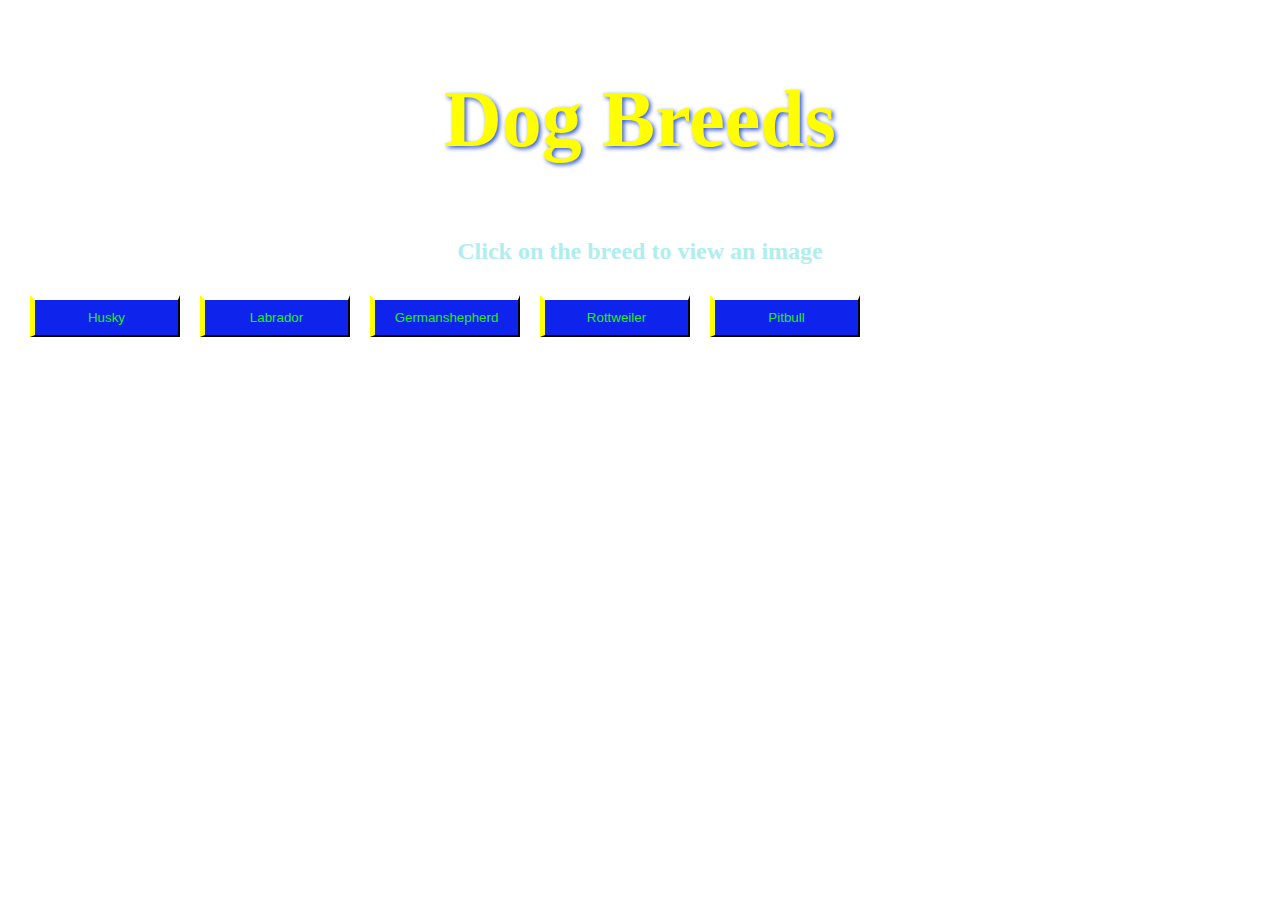
==== commit ee580a79: "Add files via upload" ====
--- a/index.html
+++ b/index.html
@@ -4,10 +4,11 @@
     <meta charset="UTF-8">
     <meta http-equiv="X-UA-Compatible" content="IE=edge">
     <meta name="viewport" content="width=device-width, initial-scale=1.0">
-    <title>Document</title>
-    <link rel="stylesheet" href="./style.css">
+    <title>Dogs_Image</title>
+    <link rel="stylesheet" href="style.css">
 </head>
 <body>
     <script src="./script.js"></script>
+    
 </body>
 </html>--- a/style.css
+++ b/style.css
@@ -1,29 +1,50 @@
 body{
-    font-family: Roboto;
-    background: white;    
-    display : flex;
-    gap: 16px;
-    flex-wrap: wrap;
-    justify-content: space-evenly;
-}
-.country-container span{
-    font-weight: bold;
+    margin: 20px;
+    display: block;
 }
 
-.country-container{
-    width: 200px;
-    background: white;
-    border-radius: 10px;
-    overflow: hidden;
-    box-shadow: 3px 3px 10px rgba(30, 241, 40, 0.411);
+h1{
+    text-align: center;
+    color: yellow;
+    
+    text-shadow: 2px 2px 4px #0738d6d7;
+    border-radius: 20px;
+    
+    padding: 20px;
+    font-size: 80px;
+}
+h2{
+    text-align: center;
+    color: paleturquoise;
 }
 
-.country-container img{
-    width: 100%;
-    aspect-ratio: 4/3;
-    object-fit: cover;
+.contentDiv{
+    display: flex;
+    justify-content: left;
+    
+    margin-top: 20px;
+}
+button{
+    background-color: rgb(14, 36, 236);
+    color: rgb(36, 238, 18);
+    padding: 10px;
+    margin: 10px;
+    position: relative;
+    border-top: 5px solid white;
+        border-left: 5px solid yellow;
+    width: 150px;
+    justify-content: space-between;
+    
+}
 
+.imageDiv{
+    margin-top: 20px;
+    display: flex;
+    justify-content: center;
+    
+    
 }
-.content-container{
-    padding:16px;
+img{
+    width:400px;
+    height: 400px;
 }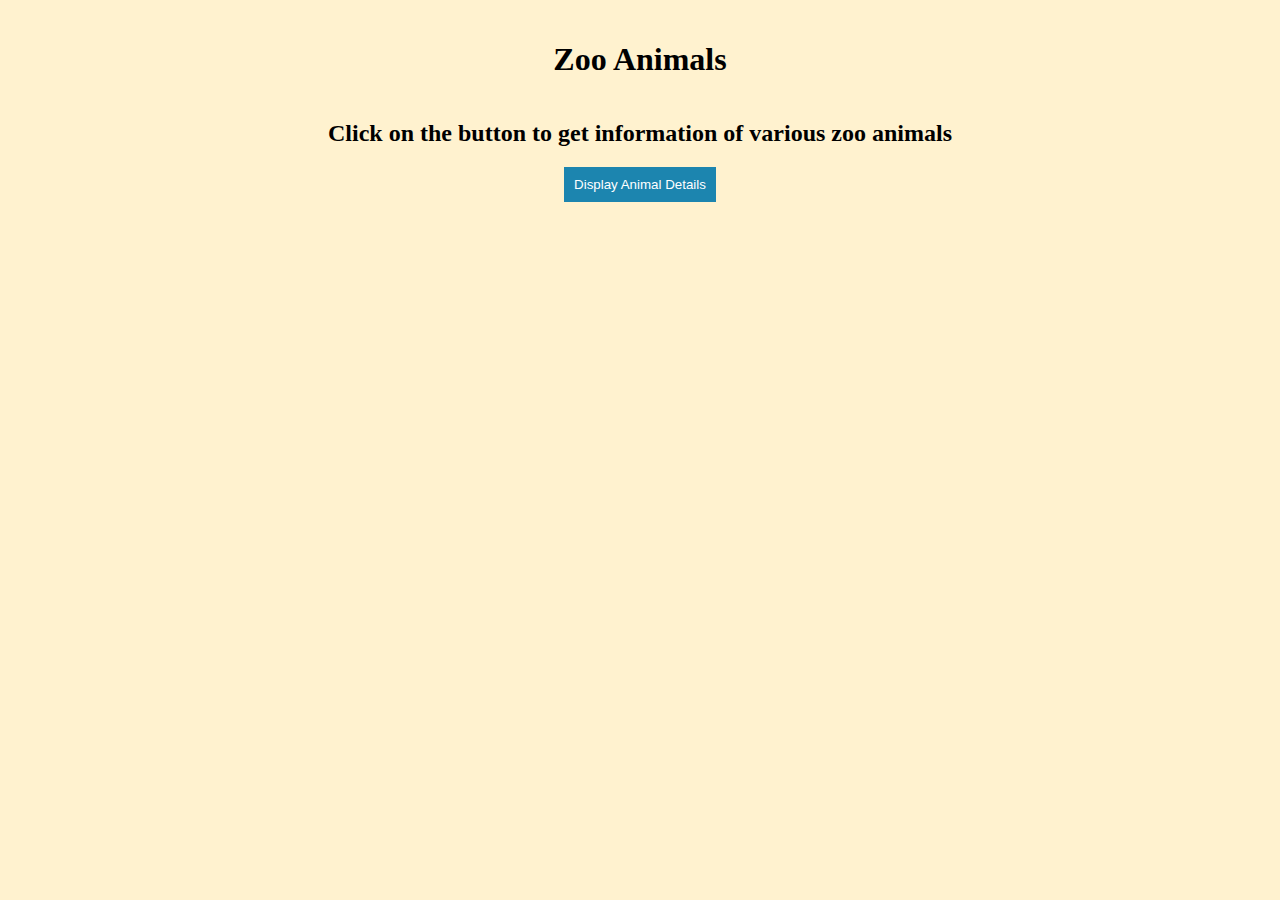
==== commit 2d093ebf: "Add files via upload" ====
--- a/index.html
+++ b/index.html
@@ -4,11 +4,11 @@
     <meta charset="UTF-8">
     <meta http-equiv="X-UA-Compatible" content="IE=edge">
     <meta name="viewport" content="width=device-width, initial-scale=1.0">
-    <title>Dogs_Image</title>
+    <title>Zoo Animals</title>
     <link rel="stylesheet" href="style.css">
 </head>
 <body>
-    <script src="./script.js"></script>
+    <script src="script.js"></script>
     
 </body>
 </html>--- a/style.css
+++ b/style.css
@@ -1,50 +1,60 @@
 body{
-    margin: 20px;
-    display: block;
+    margin:20px;
+    background-color:#fff2cf;
+    display:flex;
+    flex-direction:column;
+}
+h1,h2{
+    text-align: center;
 }
 
-h1{
-    text-align: center;
-    color: yellow;
-    
-    text-shadow: 2px 2px 4px #0738d6d7;
-    border-radius: 20px;
-    
-    padding: 20px;
-    font-size: 80px;
+img{
+    height:300px;
+    width: 300px;
 }
-h2{
-    text-align: center;
-    color: paleturquoise;
+.mainDiv{
+    display:flex;
+    flex-direction: column;
+    margin-left: 200px auto;
+    margin-right: 200px auto;
+}
+.contentDiv{
+    flex-direction: column;
+    justify-content: center;
+    align-items: center;
+    margin: auto;
+}
+p{
+    display: flex;
+    font-size:18px;
+    font-weight: 200;
+    text-justify: center;
+    justify-content: center;
+}
+img{
+    display: flex;
+    justify-content: center;
 }
 
-.contentDiv{
-    display: flex;
-    justify-content: left;
-    
-    margin-top: 20px;
-}
 button{
-    background-color: rgb(14, 36, 236);
-    color: rgb(36, 238, 18);
-    padding: 10px;
-    margin: 10px;
-    position: relative;
-    border-top: 5px solid white;
-        border-left: 5px solid yellow;
-    width: 150px;
-    justify-content: space-between;
-    
-}
-
-.imageDiv{
-    margin-top: 20px;
     display: flex;
     justify-content: center;
-    
-    
+    width: 100%;
+    background-color: rgb(28, 133, 175);
+    color: white;
+    border: 0px;
+    transition: all .2s ease-in-out;
+    padding: 10px;
 }
-img{
-    width:400px;
-    height: 400px;
+button:hover{
+    display: flex;
+    justify-content: center;
+    cursor: pointer;
+    transform: scale(1.1); 
+}
+.buttonDiv{
+    margin: 20px auto;
+    display: flex;
+    flex-direction: column;
+    justify-content: center;
 }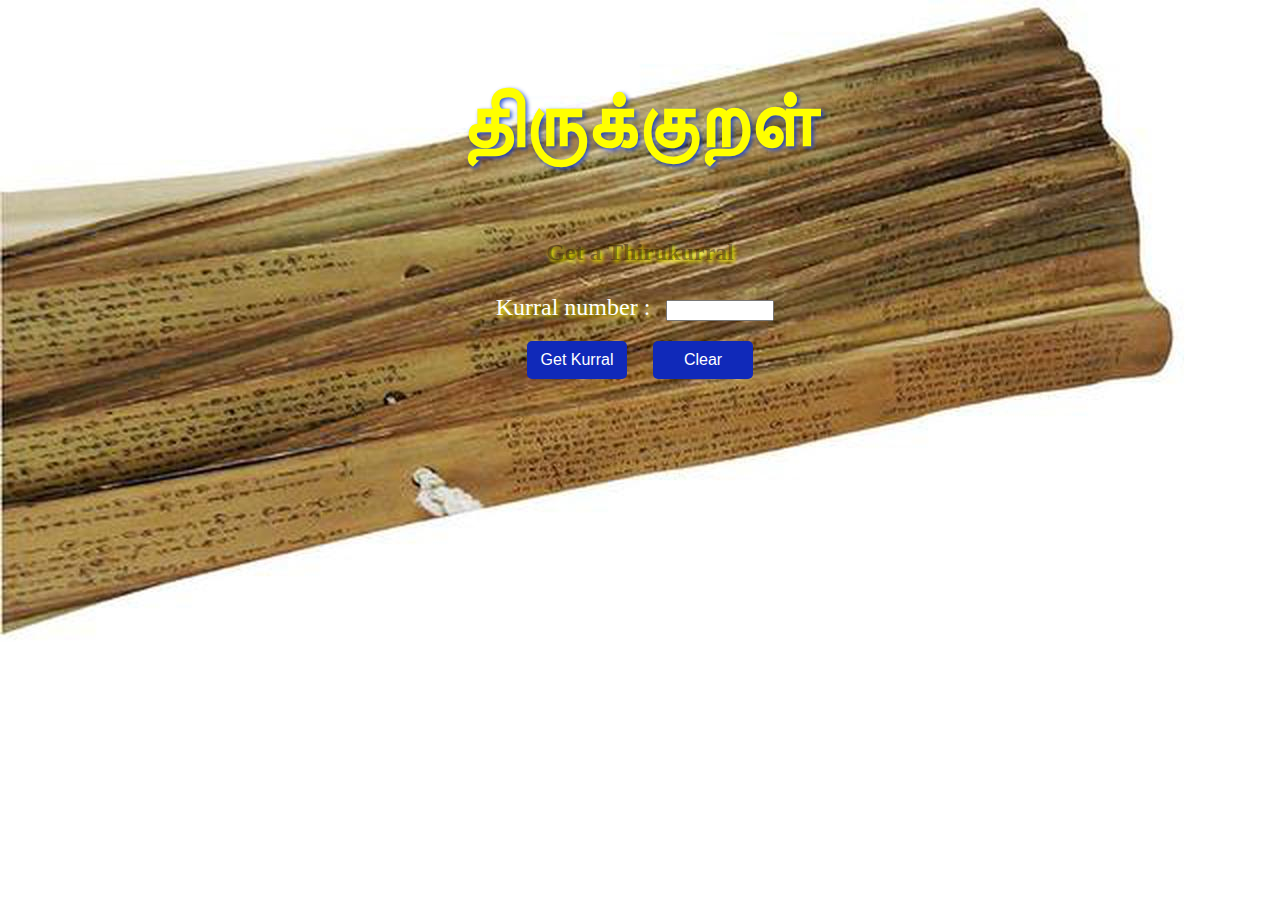
==== commit ed22701a: "Add files via upload" ====
--- a/index.html
+++ b/index.html
@@ -4,11 +4,31 @@
     <meta charset="UTF-8">
     <meta http-equiv="X-UA-Compatible" content="IE=edge">
     <meta name="viewport" content="width=device-width, initial-scale=1.0">
-    <title>Zoo Animals</title>
+    <title>திருக்குறள்</title>
     <link rel="stylesheet" href="style.css">
 </head>
 <body>
-    <script src="script.js"></script>
+    <div>
+        <div >
+        <h1>திருக்குறள்</h1>
+        
+    </div>
+    
+    <div class="fle">
+        <h3>Get a  Thirukurral</h3>
+        <div><label for="chapter" > Kurral number :</label>
+        <input type="number" id="chapter" min="1" max="4"  required ></div>
+        <button  id="btn1" >Get Kurral</button>
+        
+        <button class="clear2" id="clear2">Clear</button>
+       
+
+        <div class="input" id="slok2"></div>  
+        
+    </div>
+</div>
+
+    <script src="./script.js"> nextPage </script>
     
 </body>
 </html>--- a/style.css
+++ b/style.css
@@ -1,60 +1,69 @@
 body{
-    margin:20px;
-    background-color:#fff2cf;
-    display:flex;
-    flex-direction:column;
+    margin: 20px;
+    text-align: center;
+    background-image: url("./image.jpg");
+    background-repeat: no-repeat;
+  background-size: auto;
 }
-h1,h2{
+h1{
     text-align: center;
+    color: yellow;
+    
+    text-shadow: 2px 2px 4px #0738d6d7;
+    border-radius: 20px;
+    
+    padding: 20px;
+    font-size: 80px;
+}
+h3{
+    color: rgba(24, 3, 17, 0.425);
+    text-shadow: 2px 2px 4px yellow;
+    border-radius: 20px;
+    font-size: 24px;
+}
+button{
+    background-color: rgb(16, 41, 185);
+    color: white;
+    border: 0px;
+    padding: 10px;
+    margin: 10px;
+    border-radius: 5px;
+    font-size: 16px;
+    width: 100px;
 }
 
-img{
-    height:300px;
-    width: 300px;
-}
-.mainDiv{
-    display:flex;
-    flex-direction: column;
-    margin-left: 200px auto;
-    margin-right: 200px auto;
-}
-.contentDiv{
-    flex-direction: column;
-    justify-content: center;
-    align-items: center;
-    margin: auto;
-}
-p{
-    display: flex;
-    font-size:18px;
-    font-weight: 200;
-    text-justify: center;
-    justify-content: center;
-}
-img{
-    display: flex;
-    justify-content: center;
+.fle{
+    color: white;
+    text-shadow: 2px 2px 4px yellow;
+    border-radius: 20px;
+    font-size: 24px;
 }
 
-button{
-    display: flex;
-    justify-content: center;
-    width: 100%;
-    background-color: rgb(28, 133, 175);
-    color: white;
-    border: 0px;
-    transition: all .2s ease-in-out;
-    padding: 10px;
+input{
+    margin: 10px;
+    width: 100px;
+    color: black;
 }
-button:hover{
-    display: flex;
-    justify-content: center;
-    cursor: pointer;
-    transform: scale(1.1); 
+.texxt{
+    color:yellow;
+    font-size: 24px;
 }
-.buttonDiv{
-    margin: 20px auto;
-    display: flex;
-    flex-direction: column;
-    justify-content: center;
+.xt{
+    color:black;
+    font-size: 16px;
+}
+.text{
+    color:black;
+    font-size: 24px;
+}
+.xti{
+    color:blue;
+    font-size: 16px;
+}
+
+.tt{
+    color:red;
+    font-size: 24px;
+    text-shadow: 2px 2px 4px pink;
+    border-radius: 20px;
 }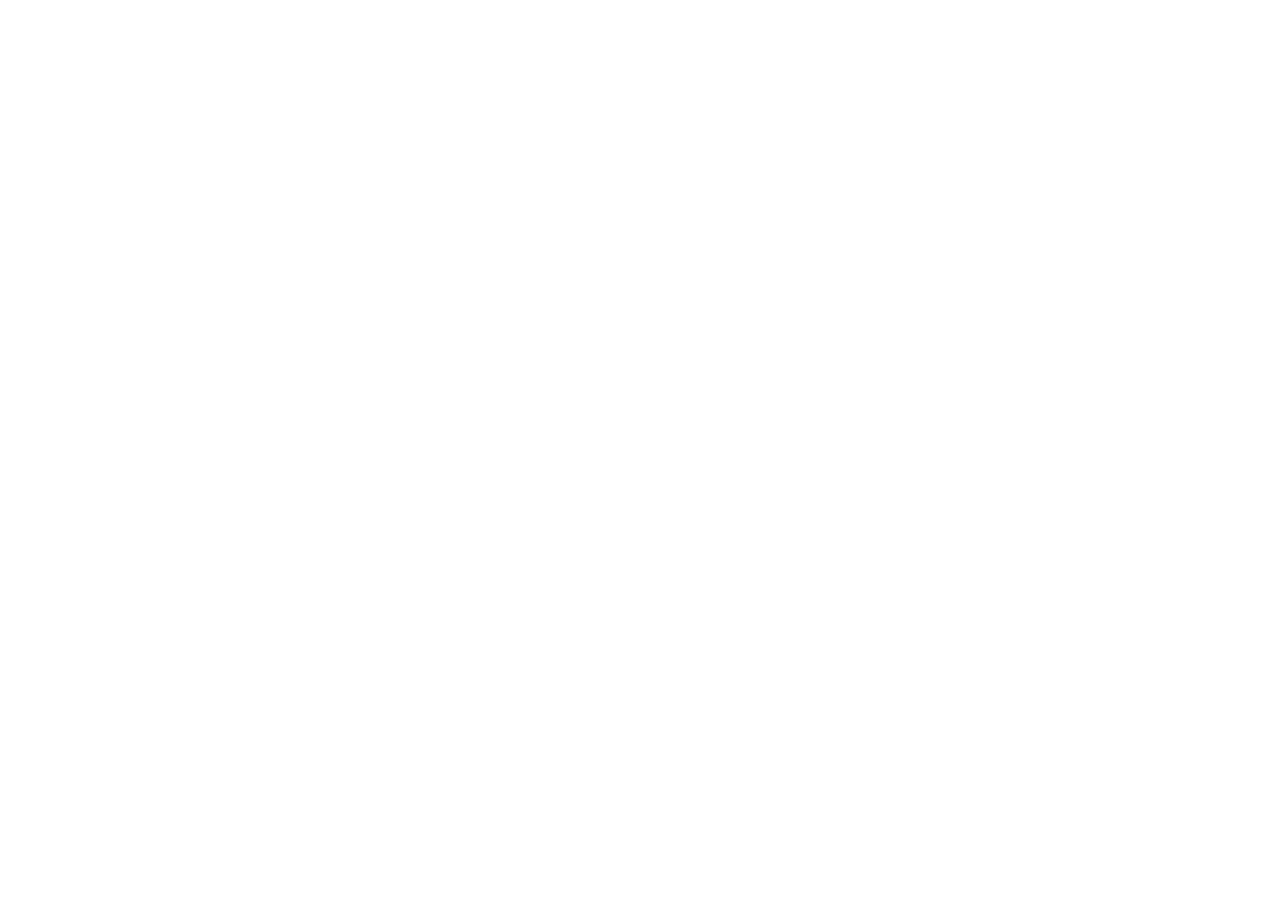
==== commit 30cf9972: "Add files via upload" ====
--- a/index.html
+++ b/index.html
@@ -4,31 +4,15 @@
     <meta charset="UTF-8">
     <meta http-equiv="X-UA-Compatible" content="IE=edge">
     <meta name="viewport" content="width=device-width, initial-scale=1.0">
-    <title>திருக்குறள்</title>
-    <link rel="stylesheet" href="style.css">
+    <title>Document</title>
+    <link rel="stylesheet" href="./style.css">
 </head>
 <body>
-    <div>
-        <div >
-        <h1>திருக்குறள்</h1>
-        
-    </div>
     
-    <div class="fle">
-        <h3>Get a  Thirukurral</h3>
-        <div><label for="chapter" > Kurral number :</label>
-        <input type="number" id="chapter" min="1" max="4"  required ></div>
-        <button  id="btn1" >Get Kurral</button>
-        
-        <button class="clear2" id="clear2">Clear</button>
-       
+    <script src="./script.js"></script>
+</body>
+</html>
 
-        <div class="input" id="slok2"></div>  
-        
-    </div>
-</div>
 
-    <script src="./script.js"> nextPage </script>
-    
-</body>
-</html>+
+
--- a/style.css
+++ b/style.css
@@ -1,69 +1,29 @@
 body{
-    margin: 20px;
-    text-align: center;
-    background-image: url("./image.jpg");
-    background-repeat: no-repeat;
-  background-size: auto;
+    font-family: Roboto;
+    background: white;    
+    display : flex;
+    gap: 16px;
+    flex-wrap: wrap;
+    justify-content: space-evenly;
 }
-h1{
-    text-align: center;
-    color: yellow;
-    
-    text-shadow: 2px 2px 4px #0738d6d7;
-    border-radius: 20px;
-    
-    padding: 20px;
-    font-size: 80px;
-}
-h3{
-    color: rgba(24, 3, 17, 0.425);
-    text-shadow: 2px 2px 4px yellow;
-    border-radius: 20px;
-    font-size: 24px;
-}
-button{
-    background-color: rgb(16, 41, 185);
-    color: white;
-    border: 0px;
-    padding: 10px;
-    margin: 10px;
-    border-radius: 5px;
-    font-size: 16px;
-    width: 100px;
+.country-container span{
+    font-weight: bold;
 }
 
-.fle{
-    color: white;
-    text-shadow: 2px 2px 4px yellow;
-    border-radius: 20px;
-    font-size: 24px;
+.country-container{
+    width: 200px;
+    background: white;
+    border-radius: 10px;
+    overflow: hidden;
+    box-shadow: 3px 3px 10px rgba(30, 241, 40, 0.411);
 }
 
-input{
-    margin: 10px;
-    width: 100px;
-    color: black;
+.country-container img{
+    width: 100%;
+    aspect-ratio: 4/3;
+    object-fit: cover;
+
 }
-.texxt{
-    color:yellow;
-    font-size: 24px;
-}
-.xt{
-    color:black;
-    font-size: 16px;
-}
-.text{
-    color:black;
-    font-size: 24px;
-}
-.xti{
-    color:blue;
-    font-size: 16px;
-}
-
-.tt{
-    color:red;
-    font-size: 24px;
-    text-shadow: 2px 2px 4px pink;
-    border-radius: 20px;
+.content-container{
+    padding:16px;
 }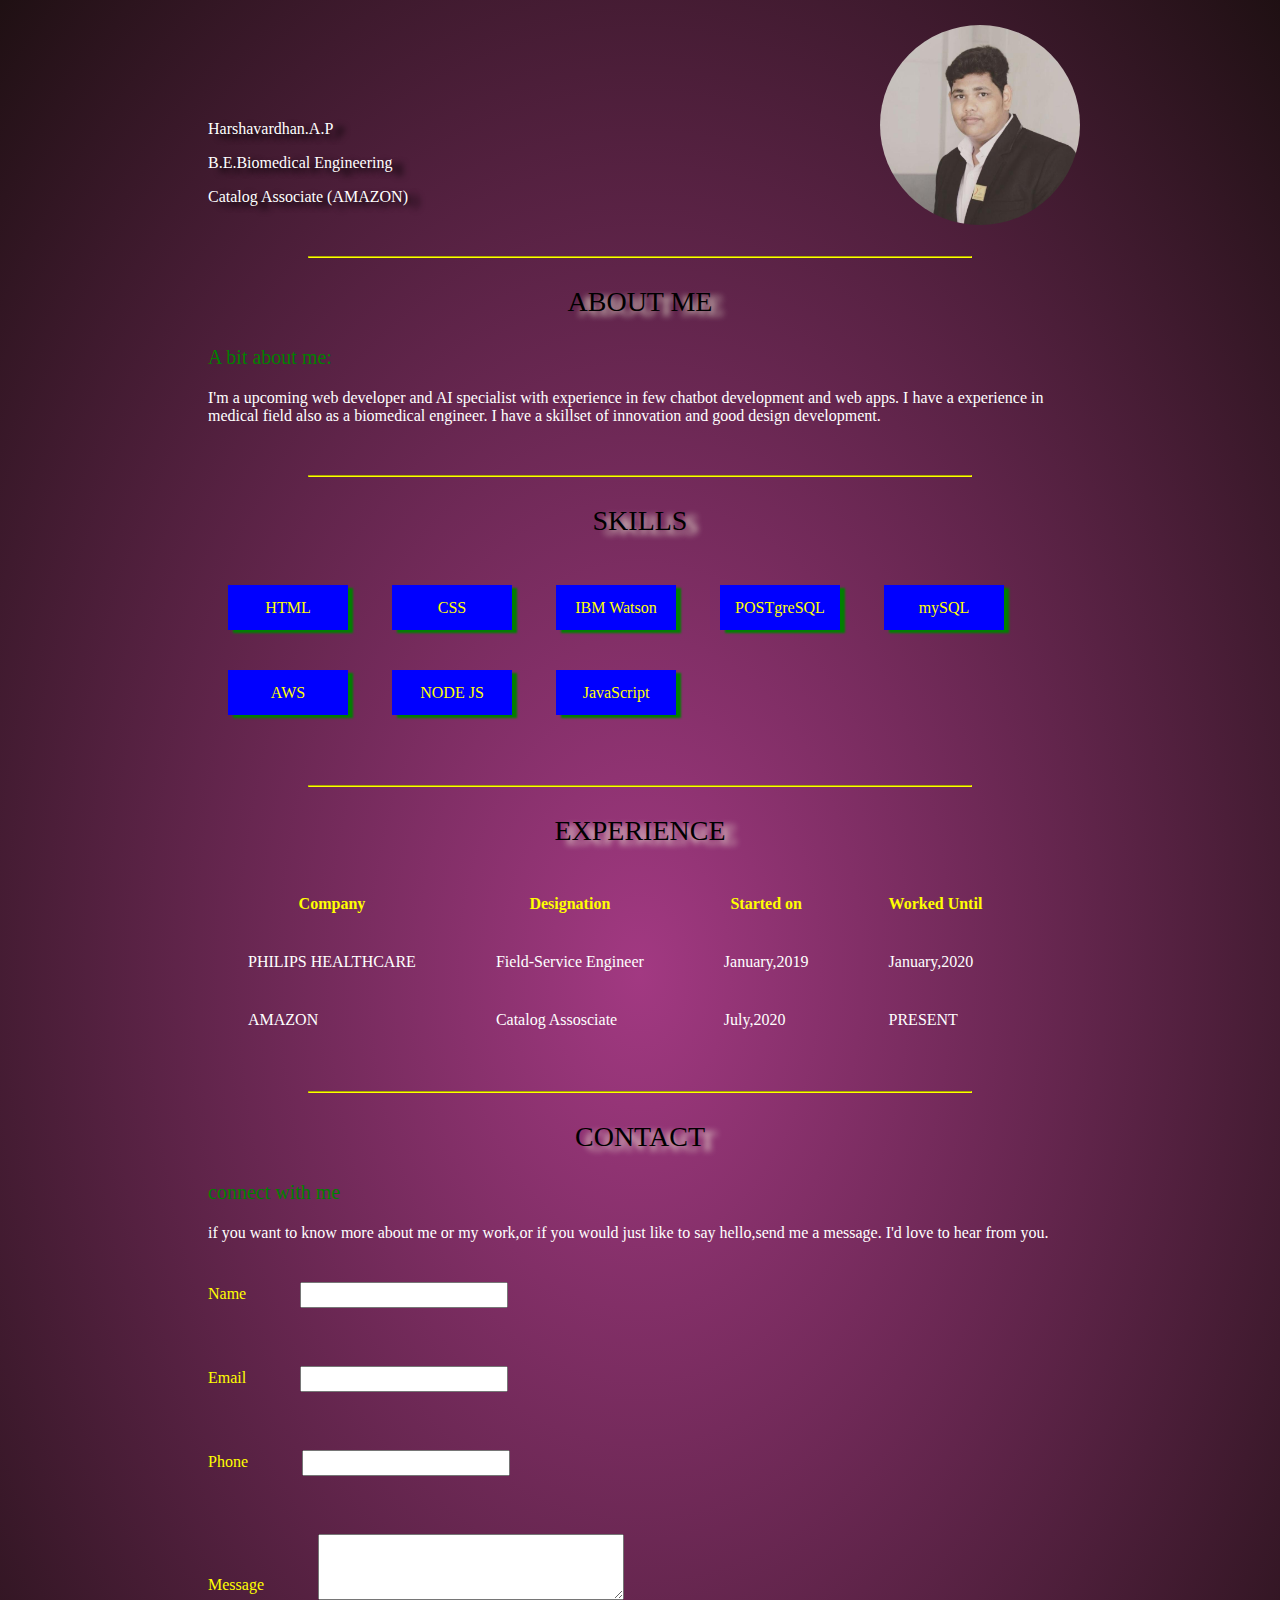
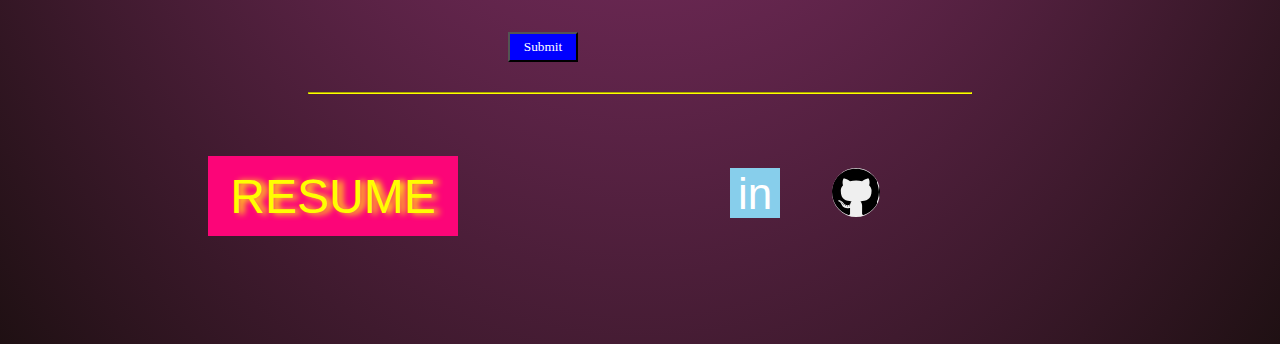
==== commit 88f49ded: "Add files via upload" ====
--- a/index.html
+++ b/index.html
@@ -4,15 +4,126 @@
     <meta charset="UTF-8">
     <meta http-equiv="X-UA-Compatible" content="IE=edge">
     <meta name="viewport" content="width=device-width, initial-scale=1.0">
-    <title>Document</title>
+    <title>Harshavardhan</title>
     <link rel="stylesheet" href="./style.css">
+    
+    
 </head>
 <body>
+    <div class='light x1'></div>
+    <div class='light x2'></div>
+    <div class='light x3'></div>
+    <div class='light x4'></div>
+    <div class='light x5'></div>
+    <div class='light x6'></div>
+    <div class='light x7'></div>
+    <div class='light x8'></div>
+    <div class='light x9'></div>
     
+    <div class="intro">
+        <p>Harshavardhan.A.P</p>
+        <p>B.E.Biomedical Engineering</p>
+        <p>Catalog Associate (AMAZON)</p>
+    </div>
+    <div class="user-dp">
+        <img src="./harsha.jpg" />
+    </div>
+    <hr/>
+
+
+    <div class="about">
+        <p class="about1">ABOUT ME</p>
+        <p class="about2">A bit about me:</p>
+        <p>
+            I'm a upcoming web developer and AI specialist with experience in few chatbot development and web apps.
+            I have a experience in medical field also as a biomedical engineer.
+            I have a skillset of innovation and good design development.
+        </p>
+    </div>
+    <hr/>
+
+    <div class="skl">
+        <p class="about1">SKILLS</p>
+        <p class="skl1"> HTML</p>
+        <p class="skl1"> CSS</p>
+        <p class="skl1"> IBM Watson</p>
+        <p class="skl1"> POSTgreSQL</p>
+        <p class="skl1"> mySQL</p>
+        <p class="skl1"> AWS</p>
+        <p class="skl1"> NODE JS</p>
+        <p class="skl1"> JavaScript</p>
+        
+        
+    </div>
+    <hr/>
+
+    <DIV>
+        <p class="about1">EXPERIENCE</p>
+        <table>
+            <tr>
+              <th>Company</th>
+              <th>Designation</th>
+              <th>Started on </th>
+              <th>Worked Until</th>
+            </tr>
+            <tr>
+              <td>PHILIPS HEALTHCARE</td>
+              <td>Field-Service Engineer</td>
+              <td>January,2019</td>
+              <td>January,2020</td>
+            </tr>
+            <tr>
+              <td>AMAZON</td>
+              <td>Catalog Assosciate</td>
+              <td>July,2020</td>
+              <td>PRESENT</td>
+            </tr>
+          </table>
+    </DIV>
+    <hr/ class="splhr">
+
+    <div class="about">
+        <p class="about1">CONTACT</p>
+        <p class="about2">connect with me</p>
+        <p>
+            if you want to know more about me or my work,or 
+            if you would just like to say hello,send me a message.
+            I'd love to hear from you.
+        </p>
+    </div>
+    <div class="frm">
+        <form>
+            <label for="name">Name</label>
+            <input type="text" id="name" name="name" ><br><br>
+            <label for="email">Email</label>
+            <input type="email" id="email" ><br><br>
+            <label for="phone">Phone</label>
+            <input type="tel" id="phone" minlength="10" maxlength="12" pattern="[0-9]{3}-[0-9]{2}-[0-9]{3}" ><br><br>
+            <label for="message">Message</label>
+            <textarea id="message" min="0" max="500" value="Hey... say something!" > </textarea><br><br>
+            <input class="sub" type="submit" value="Submit" style="margin-top:20px ;">
+          </form>
+
+    </div>
+    <hr/ class="splhr1">
+
+    <div>
+        <button class = "res" type="submit" onclick=" window.open('https://drive.google.com/file/d/1SH-7vFJm9PHY5WJSDwF3N8YOyvY0iYp9/view?usp=sharing','_blank')" > 
+            RESUME
+        </button>
+    </div>
+
+    <div>
+        <button class = "li" type="submit" onclick=" window.open('https://www.linkedin.com/in/harshavardhan-ap','_blank')" > in
+        </button>
+    </div>
+
+    <div>
+        <button class = "git" type="submit" onclick=" window.open('https://github.com/harshavardhan8118','_blank')" > 
+        </button>
+    </div>
+
+
     <script src="./script.js"></script>
 </body>
-</html>
-
-
-
-
+</html>--- a/style.css
+++ b/style.css
@@ -1,29 +1,221 @@
 body{
-    font-family: Roboto;
-    background: white;    
-    display : flex;
-    gap: 16px;
-    flex-wrap: wrap;
-    justify-content: space-evenly;
-}
-.country-container span{
-    font-weight: bold;
-}
-
-.country-container{
+    background-image: radial-gradient(#a23982,#1f1013);
+}
+
+.intalt{
+    position: relative;
+      background-color: red;
+      border-radius: 50%;
+      color: white;
+      right:28px;
+      top: -8px;
+      font-size: 12px;
+}
+
+.intro{
+    color: white;
+    font-family: "Lucida Console";
+    margin-top: 120px;
+    margin-left: 200px;
+    margin-bottom: 40px;
+    border-width: 10px;
+    border-style: hidden;
+    text-shadow: 11px 4px 6px black;
+}
+
+hr{
+    border-color: yellow;
+    text-shadow: 50px;
+    display: flex ;
+    margin-top: 50px;
+    margin-bottom: 2px;
+    margin-left: 300px;
+    margin-right: 300px;
+    border-width: 1px;
+    
+}
+
+.splhr{
+    border-color: yellow;
+    text-shadow: 50px;
+    display: flex ;
+    margin-top: 2px;
+    margin-bottom: 2px;
+    margin-left: 300px;
+    margin-right: 300px;
+    border-width: 1px;
+}
+
+.splhr1{
+    border-color: yellow;
+    text-shadow: 50px;
+    display: flex ;
+    margin-top: -50px;
+    margin-bottom: 2px;
+    margin-left: 300px;
+    margin-right: 300px;
+    border-width: 1px;
+}
+
+.user-dp {
+    height: 200px;
+    width: 200px;    
+    position: absolute;
+    top: 25px;
+    font-size: 12px;
+    right: 200px;
+}
+
+.user-dp img {
+    border-radius: 50%;
+    width: 100%;
+    height: 100%;
+  }
+
+  .about{
+    color: white;
+    font-family: "Lucida Console";
+    margin-left: 200px;
+    margin-right: 200px;
+    margin-bottom: 40px;
+    border-width: 10px;
+    border-style: hidden;
+    
+}
+
+.about1{
+    color: black;
+    text-align: center;
+    font-size: 28px;
+    text-shadow: 11px 4px 6px beige;
+}
+
+.about2{
+    color: green;
+    font-size: 20px;
+}
+
+.skl{
+    font-family: "Lucida Console";
+    margin-left: 200px;
+    margin-right: 200px;
+    margin-bottom: 40px;
+    border-width: 10px;
+    border-style: hidden;   
+}
+
+.skl1{
+    background-color: blue;
+    width: 100px;
+  height: 25px;
+  color: yellow;
+  text-align: center;
+  box-shadow: 5px 3px 2px green;
+  display: inline-flex;
+  flex-wrap: nowrap;
+    flex-direction: column;
+    align-content: center;
+    justify-content: center;
+    padding: 10px;
+    margin: 20px;
+}
+
+table{
+    border-collapse: collapse;
+    border-spacing: 0;
+    margin-left: 200px;
+    margin-bottom: 40px;
+    border-width: 10px;
+    border: hidden;
+    display: inline-flex;
+    flex-wrap: nowrap;
+      flex-direction: column;
+      align-content: center;
+      justify-content: center;
+}
+th, td{
+    padding: 20px 40px;
+    border: hidden;
+    color: yellow;
+}
+
+td{
+    color: white;
+}
+
+.frm{
+    color: yellow;
+    font-family: "Lucida Console";
+    margin-left: 200px;
+    margin-right: 200px;
+    margin-bottom: 40px;
+    border-width: 10px;
+    border-style: hidden;
+}
+
+input{
+    color: black;
+    font-family: "Lucida Console";
+    margin-left: 50px;
+    margin-right: 200px;
+    margin-bottom: 40px;
     width: 200px;
-    background: white;
-    border-radius: 10px;
-    overflow: hidden;
-    box-shadow: 3px 3px 10px rgba(30, 241, 40, 0.411);
-}
-
-.country-container img{
-    width: 100%;
-    aspect-ratio: 4/3;
-    object-fit: cover;
-
-}
-.content-container{
-    padding:16px;
+   height: 20px;
+}
+
+textarea{
+    color: black;
+    font-family: "Lucida Console";
+    margin-left: 50px;
+    margin-right: 200px;
+    margin-bottom: -10px;
+    width: 300px;
+   height: 60px;
+}
+
+.sub{
+    color: white;
+    background-color: blue;
+    margin-right: 200px;
+    margin-left: 300px;
+    width: 70px;
+    height: 30px;
+}
+
+.res{
+    color: yellow;
+    background-color: rgb(252, 5, 120);
+    text-align: center;
+    margin-left: 200px;
+    margin-top: 60px;
+    margin-bottom: 100px;
+    width: 250px;
+    height: 80px;
+    font-size: 48px;
+    border: hidden;
+    text-shadow: 5px 1px 6px yellow;
+}
+
+.li{
+    background-color: skyblue;
+    color: white;
+    font-size: 44px;
+    font-style: bold;
+    height: 50px;
+    width: 50px;    
+    position: absolute;
+    top:1768px;
+    right: 500px;
+    border: hidden;
+}
+
+.git{
+    background-image: url(./github.svg);
+    height: 49px;
+    width: 48px;
+    border: hidden;    
+    position: absolute;
+    top:1768px;
+    right: 400px;
+    border-radius: 50%;
 }